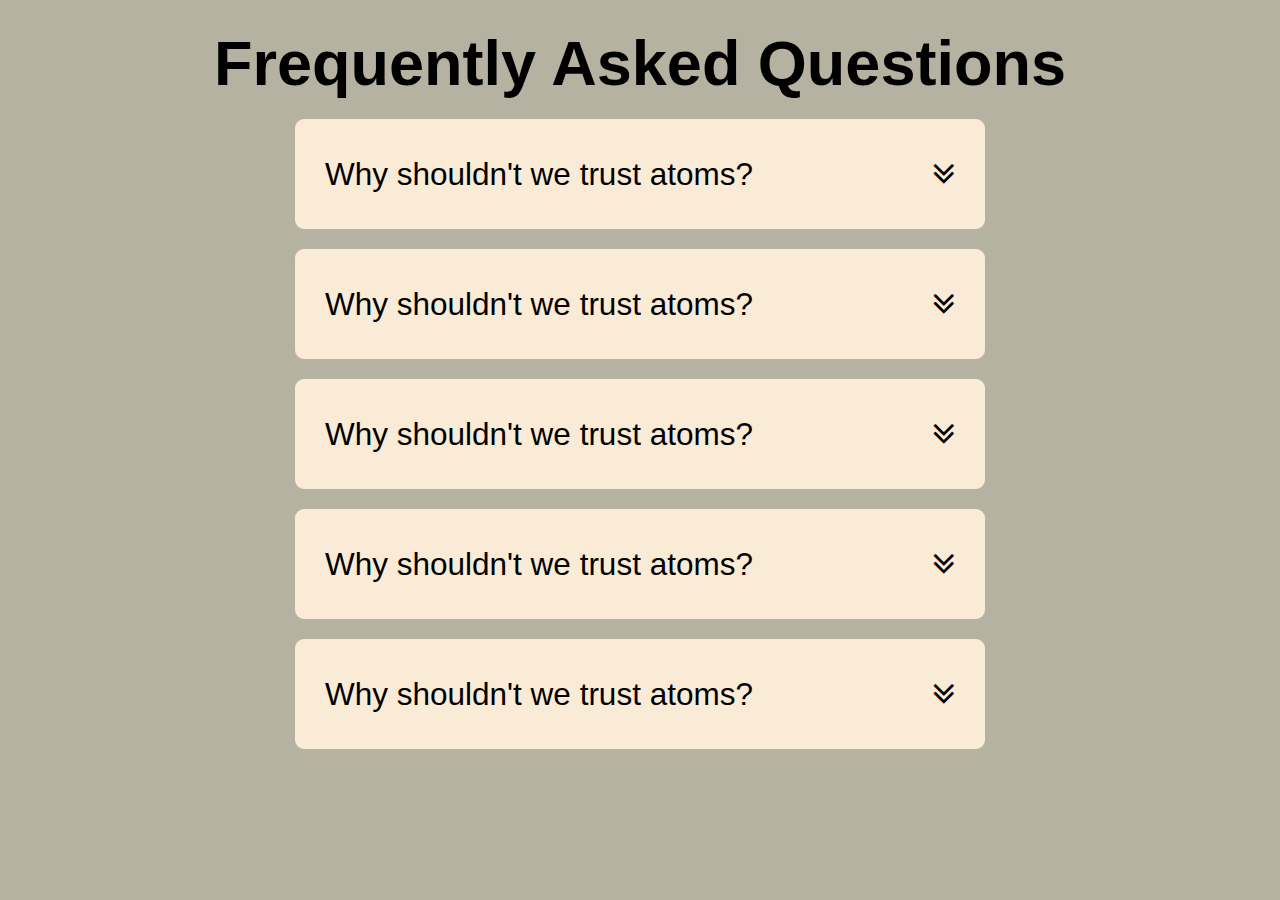
==== P12 FAQ collapse/index.html @ fb0d824f "faq" ====
<!DOCTYPE html>
<html lang="en">

<head>
    <meta charset="UTF-8">
    <meta http-equiv="X-UA-Compatible" content="IE=edge">
    <meta name="viewport" content="width=device-width, initial-scale=1.0">
    <title>FAQ collapse</title>
    <link rel="stylesheet" href="style.css">
    <link rel="stylesheet" href="https://cdnjs.cloudflare.com/ajax/libs/font-awesome/4.7.0/css/font-awesome.min.css">
</head>

<body>
    <h1>Frequently Asked Questions</h1>
    <div class="quesBox">
        <div class="ques">
            <div>Why shouldn't we trust atoms?</div>
            <i class="fa fa-angle-double-down activedown down " style="font-size:4vmin"></i>
            <i class='fa fa-times-circle inactivecross cross ' style='font-size:3.5vmin'></i>
        </div>
    </div>

    <div class="quesBox">
        <div class="ques">
            <div>Why shouldn't we trust atoms?</div>
            <i class="fa fa-angle-double-down activedown down " style="font-size:4vmin"></i>
            <i class='fa fa-times-circle inactivecross cross ' style='font-size:3.5vmin'></i>
        </div>
    </div>

    <div class="quesBox">
        <div class="ques">
            <div>Why shouldn't we trust atoms?</div>
            <i class="fa fa-angle-double-down activedown down " style="font-size:4vmin"></i>
            <i class='fa fa-times-circle inactivecross cross ' style='font-size:3.5vmin'></i>
        </div>
    </div>

    <div class="quesBox">
        <div class="ques">
            <div>Why shouldn't we trust atoms?</div>
            <i class="fa fa-angle-double-down activedown down " style="font-size:4vmin"></i>
            <i class='fa fa-times-circle inactivecross cross' style='font-size:3.5vmin'></i>
        </div>
    </div>
    <div class="quesBox">
        <div class="ques">
            <div>Why shouldn't we trust atoms?</div>
            <i class="fa fa-angle-double-down activedown down " style="font-size:4vmin"></i>
            <i class='fa fa-times-circle inactivecross cross ' style='font-size:3.5vmin'></i>
        </div>
    </div>

    <script src="script.js"></script>
</body>

</html>
---- P12 FAQ collapse/style.css ----
* {
  margin: 0;
  font-family: "Gill Sans", "Gill Sans MT", Calibri, "Trebuchet MS", sans-serif;
}
body {
  min-height: 97vh;
  background-color: rgb(182, 178, 162);
  display: flex;
  overflow-x: hidden;
  flex-direction: column;
  align-items: center;
  margin-top: 3vh;
}
h1 {
  text-align: center;
  font-size: 7vmin;
}
.quesBox {
  margin-top: 20px;
  padding: 10px 30px;
  width: 70vmin;
  height: 10vmin;
  font-size: 3.5vmin;
  background-color: antiquewhite;
  border-radius: 1vmin;
  display: flex;
  flex-direction: column;
  align-items: flex-start;
  justify-content: center;
}
.activequesBox {
  height: 20vmin;
  background-color: antiquewhite;
}
.ques {
  width: 70vmin;
  display: flex;
  flex-direction: row;
  justify-content: space-between;
  margin: 0;
  position: relative;
}
span {
  font-size: 2.7vmin;
  color: blue;
  font-style: italic;
  margin-top: 10px;
}

.inactivecross {
  color: antiquewhite;
}
.activecross {
  cursor: pointer;
  position: absolute;
  right: 0;
  color: black;
}
.inactivedown {
  position: absolute;
  right: 0;
  color: antiquewhite;
}
.activedown {
  cursor: pointer;
  position: absolute;
  color: black;
  right: 0;
}
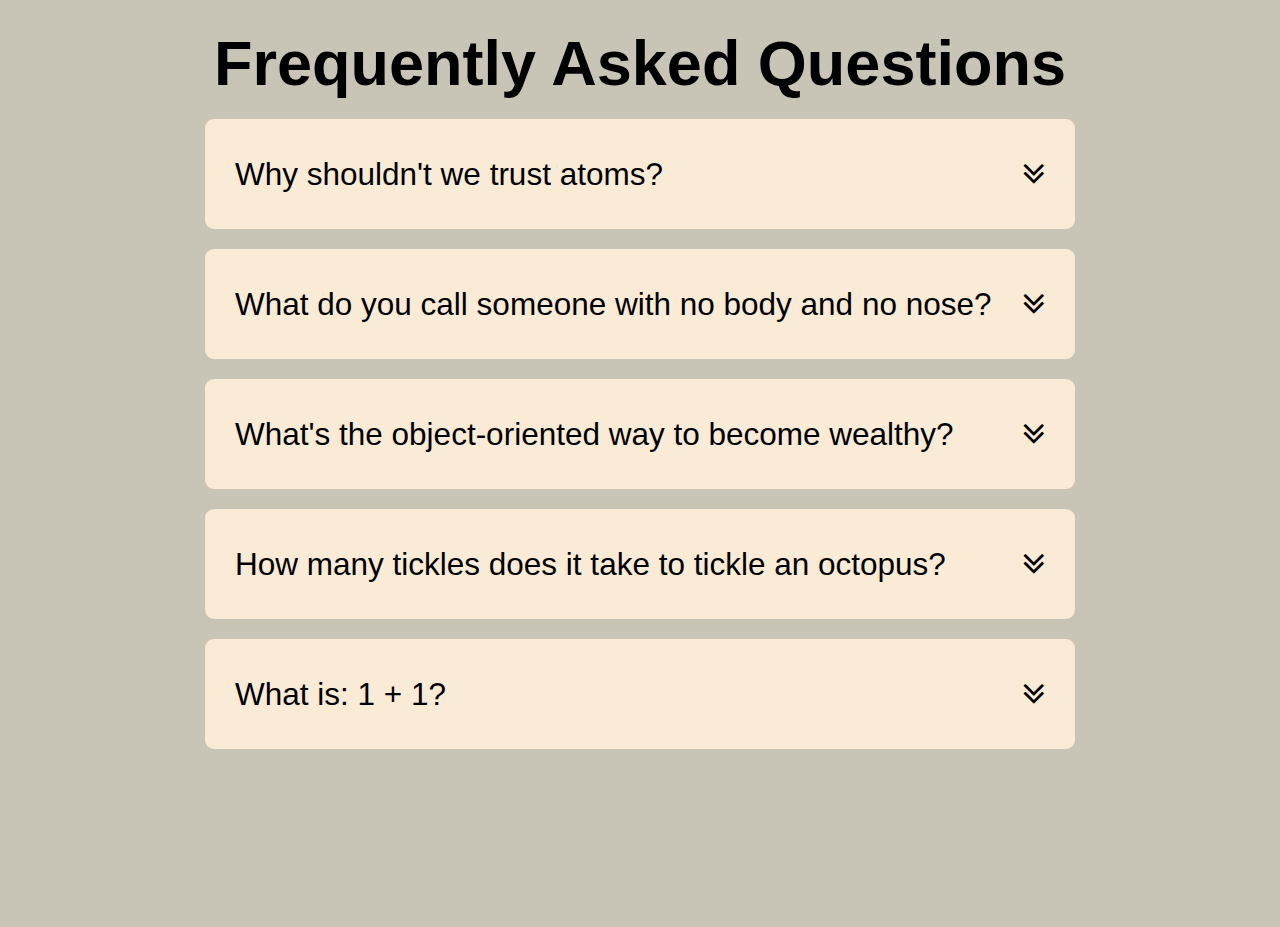
==== commit ea58cd0e: "FAQ" ====
--- a/P12 FAQ collapse/index.html
+++ b/P12 FAQ collapse/index.html
@@ -18,37 +18,42 @@
             <i class="fa fa-angle-double-down activedown down " style="font-size:4vmin"></i>
             <i class='fa fa-times-circle inactivecross cross ' style='font-size:3.5vmin'></i>
         </div>
+        <div class="ans">They make up everything</div>
     </div>
 
     <div class="quesBox">
         <div class="ques">
-            <div>Why shouldn't we trust atoms?</div>
+            <div>What do you call someone with no body and no nose?</div>
             <i class="fa fa-angle-double-down activedown down " style="font-size:4vmin"></i>
             <i class='fa fa-times-circle inactivecross cross ' style='font-size:3.5vmin'></i>
         </div>
+        <div class="ans">Nobody knows.</div>
     </div>
 
     <div class="quesBox">
         <div class="ques">
-            <div>Why shouldn't we trust atoms?</div>
+            <div>What's the object-oriented way to become wealthy?</div>
             <i class="fa fa-angle-double-down activedown down " style="font-size:4vmin"></i>
             <i class='fa fa-times-circle inactivecross cross ' style='font-size:3.5vmin'></i>
         </div>
+        <div class="ans">Inheritance.</div>
     </div>
 
     <div class="quesBox">
         <div class="ques">
-            <div>Why shouldn't we trust atoms?</div>
+            <div>How many tickles does it take to tickle an octopus?</div>
             <i class="fa fa-angle-double-down activedown down " style="font-size:4vmin"></i>
             <i class='fa fa-times-circle inactivecross cross' style='font-size:3.5vmin'></i>
         </div>
+        <div class="ans">Ten-tickles!</div>
     </div>
     <div class="quesBox">
         <div class="ques">
-            <div>Why shouldn't we trust atoms?</div>
+            <div>What is: 1 + 1?</div>
             <i class="fa fa-angle-double-down activedown down " style="font-size:4vmin"></i>
             <i class='fa fa-times-circle inactivecross cross ' style='font-size:3.5vmin'></i>
         </div>
+        <div class="ans">Depends on who are you asking.</div>
     </div>
 
     <script src="script.js"></script>
--- a/P12 FAQ collapse/style.css
+++ b/P12 FAQ collapse/style.css
@@ -3,8 +3,8 @@
   font-family: "Gill Sans", "Gill Sans MT", Calibri, "Trebuchet MS", sans-serif;
 }
 body {
-  min-height: 97vh;
-  background-color: rgb(182, 178, 162);
+  min-height: 100vh;
+  background-color: rgb(200, 197, 183);
   display: flex;
   overflow-x: hidden;
   flex-direction: column;
@@ -18,7 +18,7 @@
 .quesBox {
   margin-top: 20px;
   padding: 10px 30px;
-  width: 70vmin;
+  width: 90vmin;
   height: 10vmin;
   font-size: 3.5vmin;
   background-color: antiquewhite;
@@ -30,21 +30,22 @@
 }
 .activequesBox {
   height: 20vmin;
-  background-color: antiquewhite;
+  background-color: rgb(244, 248, 252);
 }
 .ques {
-  width: 70vmin;
+  width: 90vmin;
   display: flex;
   flex-direction: row;
   justify-content: space-between;
   margin: 0;
   position: relative;
 }
-span {
+.ans {
   font-size: 2.7vmin;
   color: blue;
   font-style: italic;
-  margin-top: 10px;
+  margin-top: 5vmin;
+  display: none;
 }
 
 .inactivecross {
